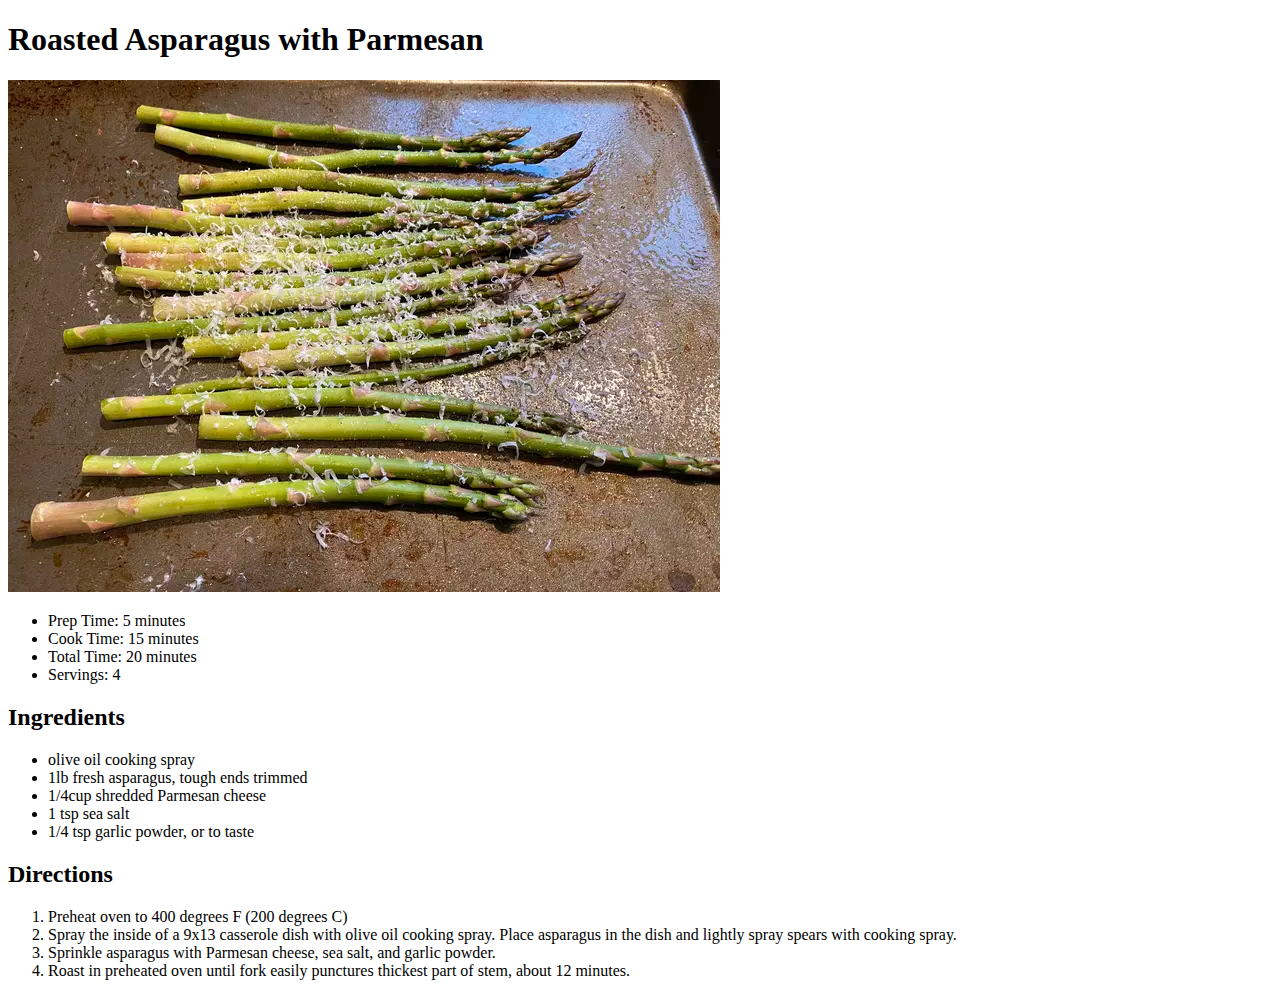
==== recipes/roastedasparagus.html @ 54647cc8 "finished recipe site." ====
<!DOCTYPE html>
<html lang="en">
    <head>
        <meta charset="UTF-8">
        <title>Roasted Asparagus with Parmesan</title>
    </head>
    <body>
        <h1>Roasted Asparagus with Parmesan</h1>
        <img src="../recipes/roastedasparagus.jpg">
        <ul>
            <li>Prep Time: 5 minutes</li>
            <li>Cook Time: 15 minutes</li>
            <li>Total Time: 20 minutes</li>
            <li>Servings: 4</li>
        </ul>
        <h2>Ingredients</h2>
        <ul>
            <li>olive oil cooking spray</li>
            <li>1lb fresh asparagus, tough ends trimmed</li>
            <li>1/4cup shredded Parmesan cheese</li>
            <li>1 tsp sea salt</li>
            <li>1/4 tsp garlic powder, or to taste</li>
        </ul>
        <h2>Directions</h2>
        <ol>
            <li>Preheat oven to 400 degrees F (200 degrees C)</li>
            <li>Spray the inside of a 9x13 casserole dish with olive oil cooking spray. Place asparagus in the dish and lightly spray spears with cooking spray.</li>
            <li>Sprinkle asparagus with Parmesan cheese, sea salt, and garlic powder.</li>
            <li>Roast in preheated oven until fork easily punctures thickest part of stem, about 12 minutes.</li>
        </ol>
    </body>
</html>
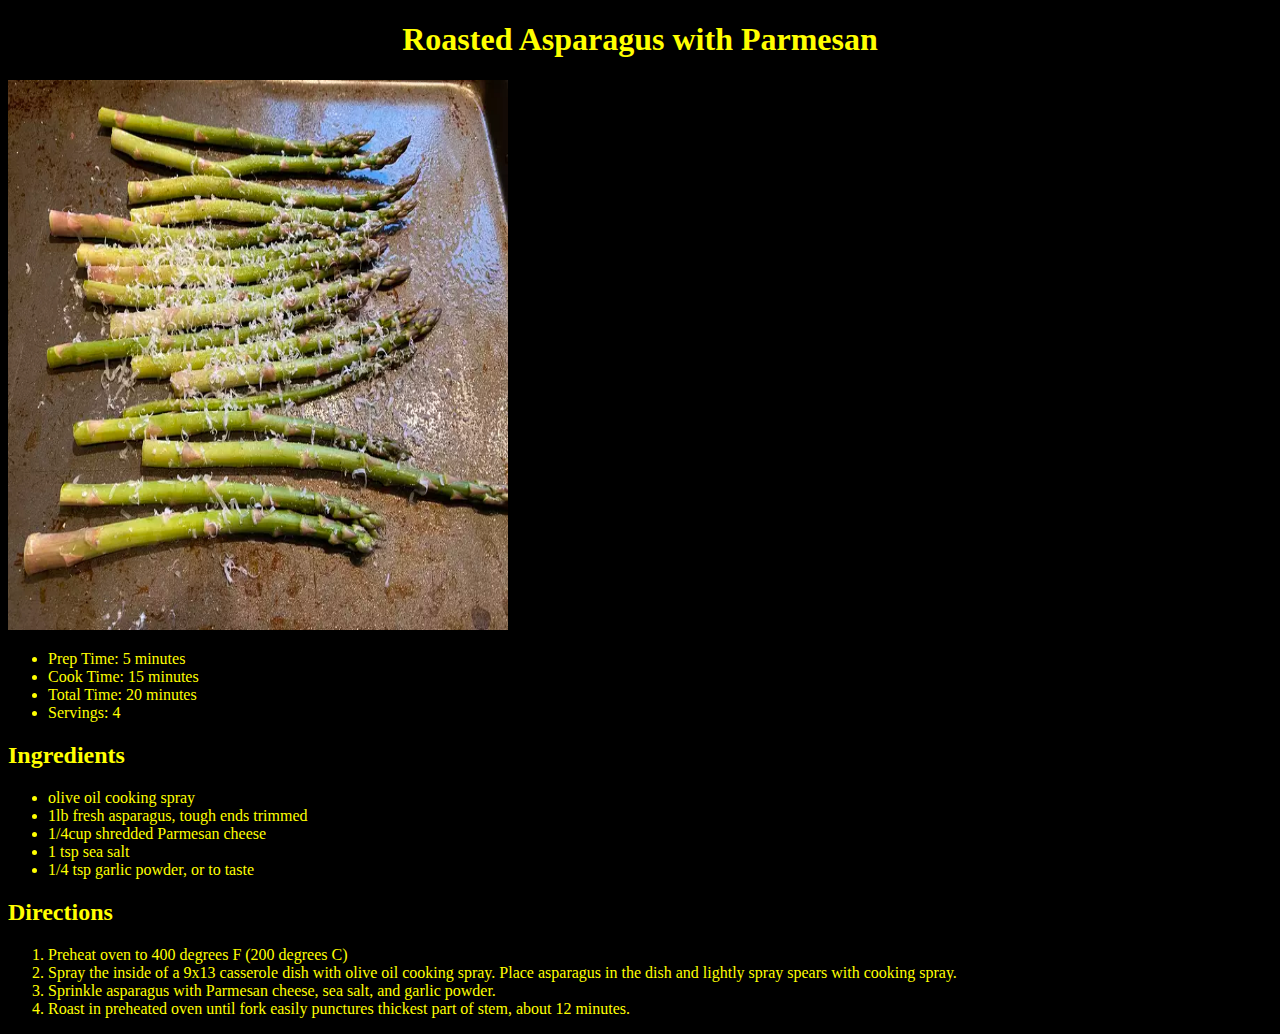
==== commit 8a9d6100: "adding color to links, learing box method" ====
--- a/recipes/roastedasparagus.html
+++ b/recipes/roastedasparagus.html
@@ -1,6 +1,7 @@
 <!DOCTYPE html>
 <html lang="en">
     <head>
+        <link rel="stylesheet" href="styles1.css"
         <meta charset="UTF-8">
         <title>Roasted Asparagus with Parmesan</title>
     </head>
--- a/recipes/styles1.css
+++ b/recipes/styles1.css
@@ -0,0 +1,17 @@
+* {
+    color: yellow;
+    background-color: black;
+}
+
+h1 {
+    text-align: center;
+}
+
+img {
+    height: 550px;
+    width: 500px;
+}
+
+body {
+    text-align: justify;
+}